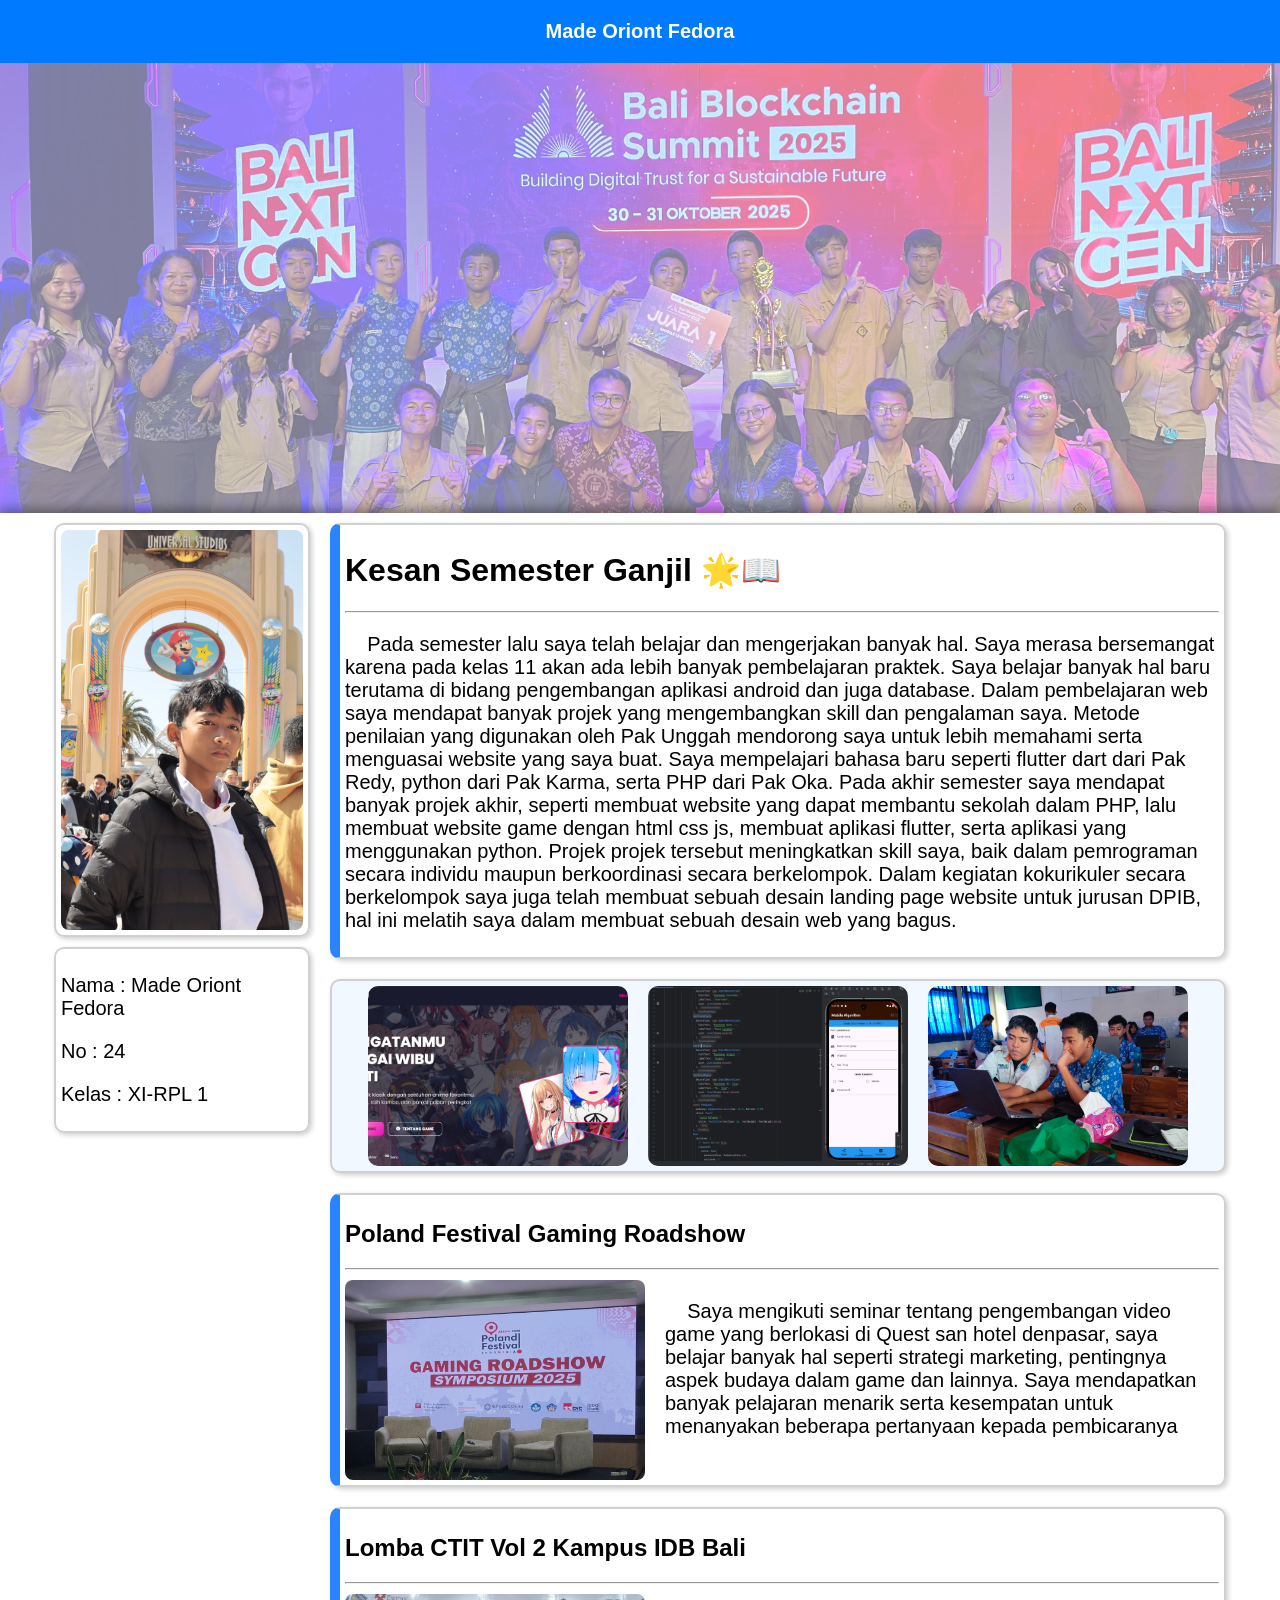
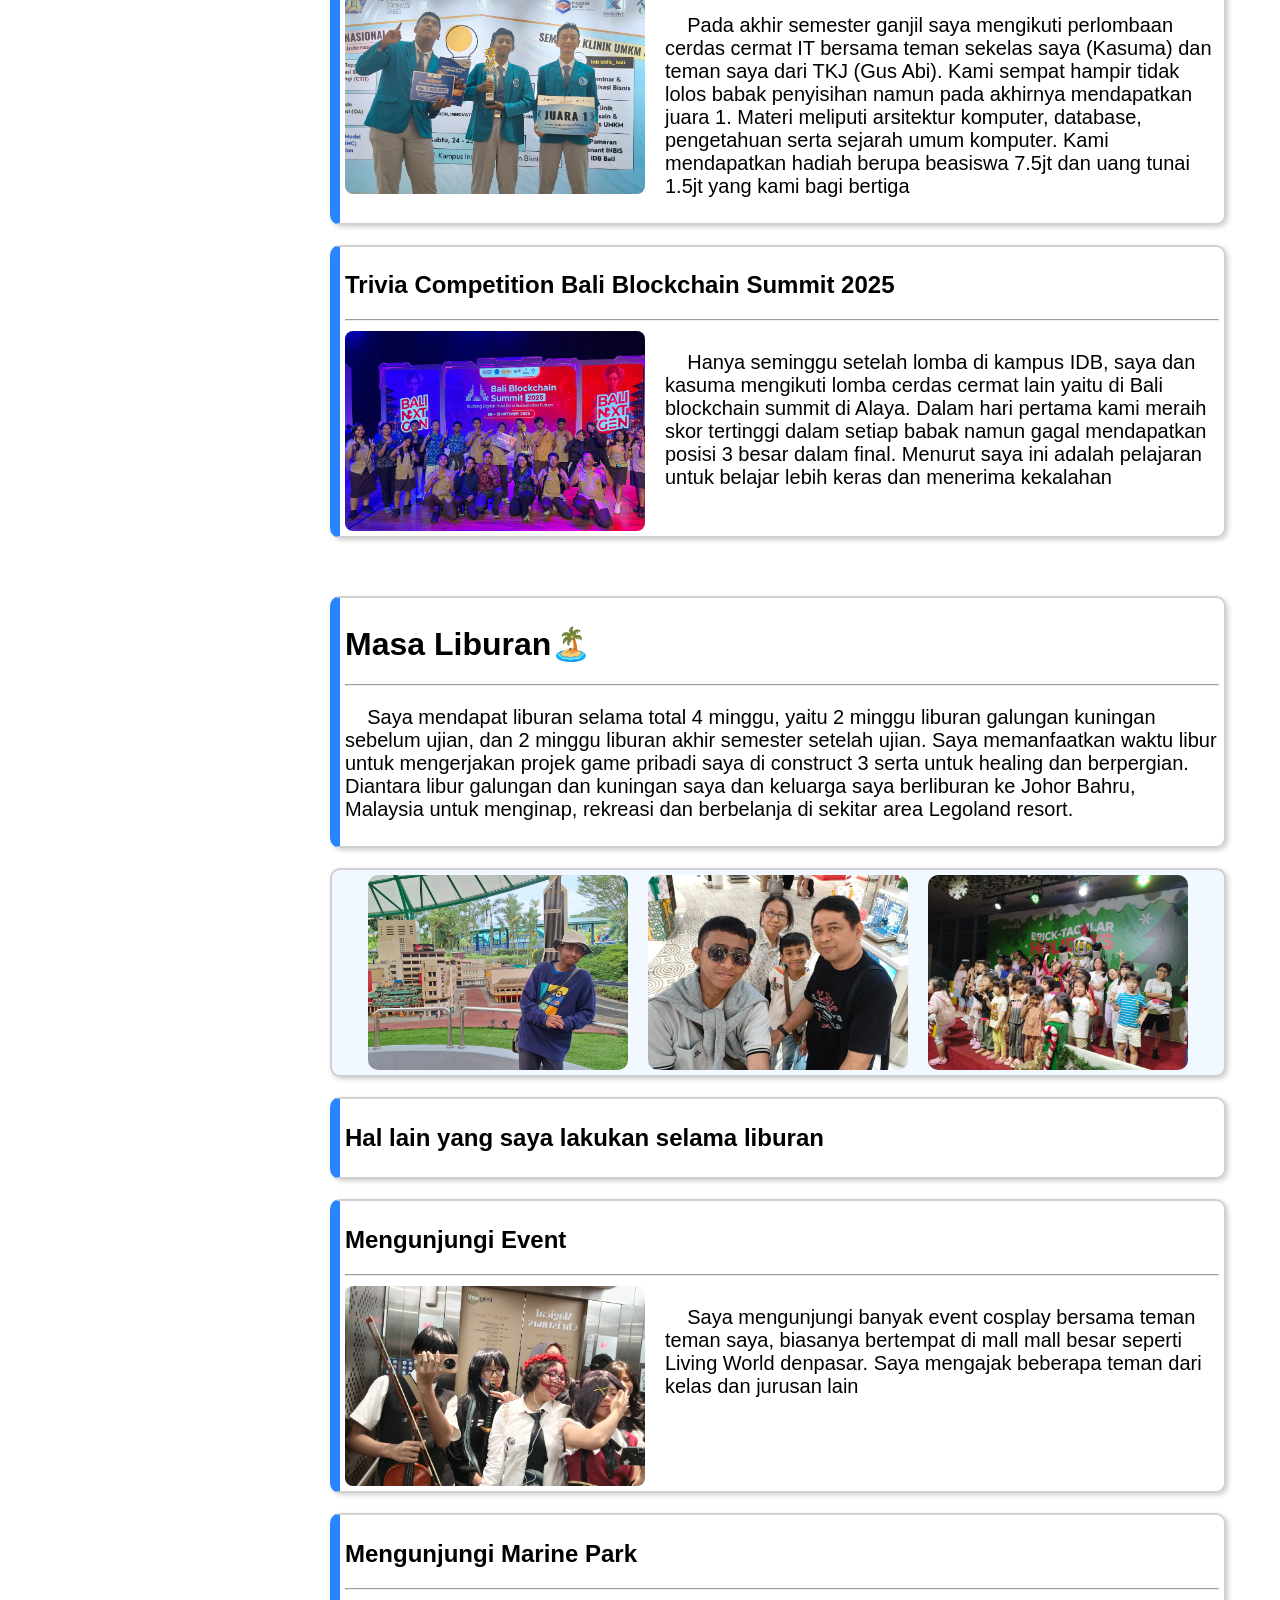
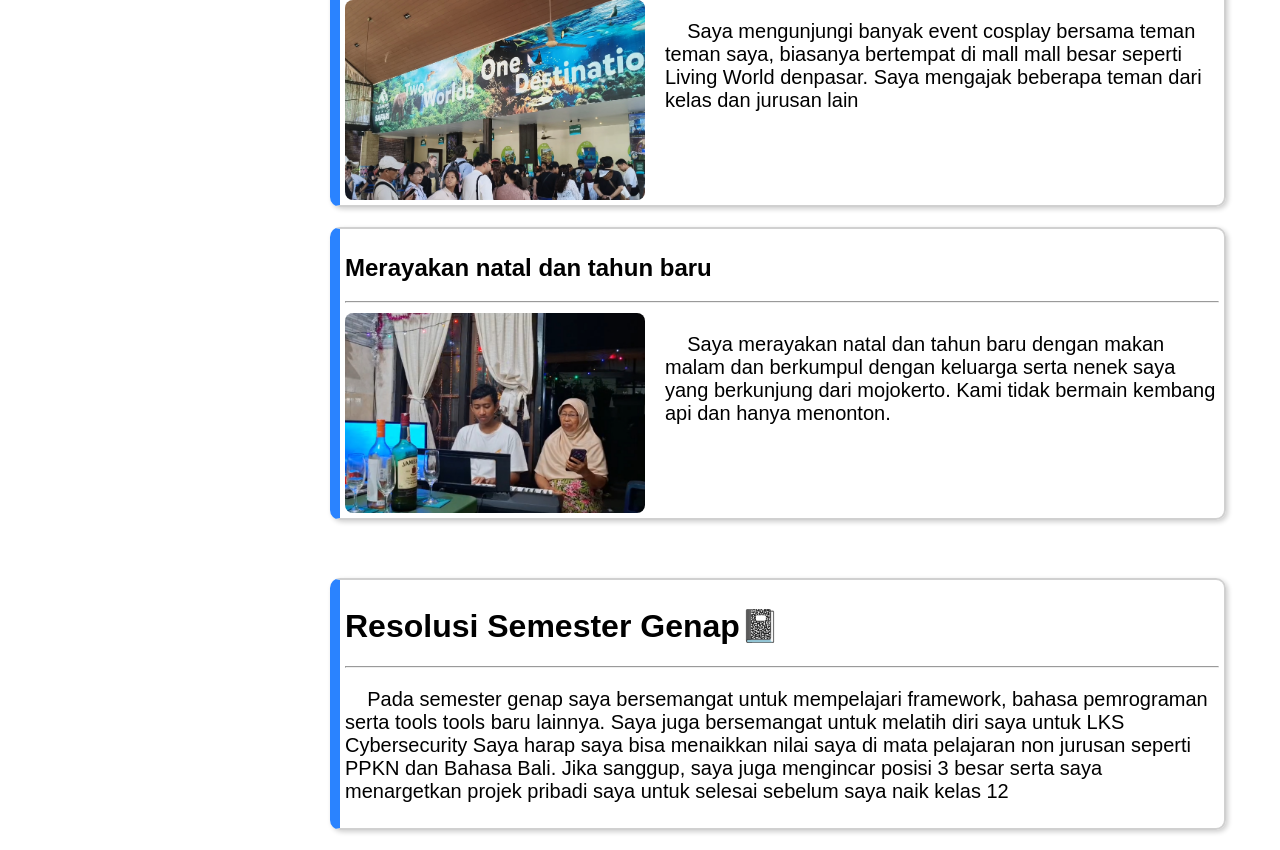
==== index.html @ 298456e3 "first commit" ====
<!DOCTYPE html>
<html lang="en">
<head>
    <meta charset="UTF-8">
    <meta name="viewport" content="width=device-width, initial-scale=1.0">
    <title>Liburan</title>
    <link rel="stylesheet" href="style.css">
</head>
    <body>
        <div class="header">
            <p>Made Oriont Fedora</p>
        </div>
        <div class="landing-photo-container">
            <img src="LandingPhoto.jpg" class="landing-photo">
        </div>
        <div class="content-container">
            <div class="sidebar-container">
                <div class="sidebar-content">
                    <div class="me-picture-container">
                        <img src="Me.jpeg" class="me-picture">
                    </div>
                </div>
                <div class="sidebar-content">
                    <p>Nama : Made Oriont Fedora</p>
                    <p>No   : 24</p>
                    <p>Kelas   : XI-RPL 1</p>
                </div>
            </div>
            <div class="main-container">
                <div class="main-content">
                    <h1>Kesan Semester Ganjil 🌟📖</h1>
                    <hr>
                    <p>&nbsp;&nbsp;&nbsp;&nbsp;Pada semester lalu saya telah belajar dan mengerjakan banyak hal.
                        Saya merasa bersemangat karena pada kelas 11 akan ada lebih banyak pembelajaran praktek.
                        Saya belajar banyak hal baru terutama di bidang pengembangan aplikasi android dan juga database.
                        Dalam pembelajaran web saya mendapat banyak projek yang mengembangkan skill dan pengalaman saya.
                        Metode penilaian yang digunakan oleh Pak Unggah mendorong saya untuk lebih memahami serta menguasai website yang saya buat.
                        Saya mempelajari bahasa baru seperti flutter dart dari Pak Redy, python dari Pak Karma, serta PHP dari Pak Oka.
                        Pada akhir semester saya mendapat banyak projek akhir, seperti membuat website yang dapat membantu sekolah dalam PHP,
                        lalu membuat website game dengan html css js, membuat aplikasi flutter, serta aplikasi yang menggunakan python.
                        Projek projek tersebut meningkatkan skill saya, baik dalam pemrograman secara individu maupun berkoordinasi secara berkelompok.
                        Dalam kegiatan kokurikuler secara berkelompok saya juga telah membuat sebuah desain landing page website untuk jurusan DPIB, hal ini melatih saya
                        dalam membuat sebuah desain web yang bagus.
                    </p>
                </div>

                <div class="pictures-content">
                    <img src="projek1.png" class="pictures-content-picture">
                    <img src="projek2.png" class="pictures-content-picture">
                    <img src="projek3.jpg" class="pictures-content-picture">
                </div>

                <div class="main-content">
                    <h2>Poland Festival Gaming Roadshow</h2>
                    <hr>
                    <div class="info-wrapper">
                        <img src="PolandFest.jpg" class="wrapper-photo">
                        <p>&nbsp;&nbsp;&nbsp;&nbsp;Saya mengikuti seminar tentang pengembangan video game yang berlokasi di Quest san hotel denpasar, saya belajar banyak hal seperti strategi marketing, pentingnya aspek budaya dalam game
                            dan lainnya. Saya mendapatkan banyak pelajaran menarik serta kesempatan untuk menanyakan beberapa pertanyaan kepada pembicaranya
                        </p>
                    </div>
                </div>

                <div class="main-content">
                    <h2>Lomba CTIT Vol 2 Kampus IDB Bali</h2>
                    <hr>
                    <div class="info-wrapper">
                        <img src="CTIT.jpg" class="wrapper-photo">
                        <p>&nbsp;&nbsp;&nbsp;&nbsp;Pada akhir semester ganjil saya mengikuti perlombaan cerdas cermat IT bersama teman sekelas saya (Kasuma) dan teman saya dari TKJ (Gus Abi).
                            Kami sempat hampir tidak lolos babak penyisihan namun pada akhirnya mendapatkan juara 1. Materi meliputi arsitektur komputer, database, pengetahuan serta sejarah umum komputer.
                            Kami mendapatkan hadiah berupa beasiswa 7.5jt dan uang tunai 1.5jt yang kami bagi bertiga
                        </p>
                    </div>
                </div>

                <div class="main-content">
                    <h2>Trivia Competition Bali Blockchain Summit 2025</h2>
                    <hr>
                    <div class="info-wrapper">
                        <img src="LandingPhoto.jpg" class="wrapper-photo">
                        <p>&nbsp;&nbsp;&nbsp;&nbsp;Hanya seminggu setelah lomba di kampus IDB, saya dan kasuma mengikuti lomba cerdas cermat lain yaitu di Bali blockchain summit di Alaya.
                            Dalam hari pertama kami meraih skor tertinggi dalam setiap babak namun gagal mendapatkan posisi 3 besar dalam final. Menurut saya ini adalah pelajaran untuk belajar lebih keras
                            dan menerima kekalahan
                        </p>
                    </div>
                </div>


                <br>

                <div class="main-content">
                    <h1>Masa Liburan🏝️</h1>
                    <hr>
                    <p>&nbsp;&nbsp;&nbsp;&nbsp;Saya mendapat liburan selama total 4 minggu, yaitu 2 minggu liburan galungan kuningan sebelum ujian, dan 2 minggu liburan akhir semester setelah ujian.
                        Saya memanfaatkan waktu libur untuk mengerjakan projek game pribadi saya di construct 3 serta untuk healing dan berpergian. Diantara libur galungan dan kuningan saya dan keluarga saya berliburan ke Johor Bahru, Malaysia untuk menginap, rekreasi dan berbelanja
                        di sekitar area Legoland resort.
                    </p>
                </div>

                <div class="pictures-content">
                    <img src="Legoland1.jpg" class="pictures-content-picture">
                    <img src="Legoland2.jpg" class="pictures-content-picture">
                    <img src="Legoland3.jpg" class="pictures-content-picture">
                </div>

                <div class="main-content">
                    <h2>Hal lain yang saya lakukan selama liburan</h2>
                </div>

                <div class="main-content">
                    <h2>Mengunjungi Event</h2>
                    <hr>
                    <div class="info-wrapper">
                        <img src="Cosplay.jpg" class="wrapper-photo">
                        <p>&nbsp;&nbsp;&nbsp;&nbsp;Saya mengunjungi banyak event cosplay bersama teman teman saya, biasanya bertempat di mall mall besar seperti Living World denpasar.
                            Saya mengajak beberapa teman dari kelas dan jurusan lain
                        </p>
                    </div>
                </div>

                <div class="main-content">
                    <h2>Mengunjungi Marine Park</h2>
                    <hr>
                    <div class="info-wrapper">
                        <img src="MarinePark.jpg" class="wrapper-photo">
                        <p>&nbsp;&nbsp;&nbsp;&nbsp;Saya mengunjungi banyak event cosplay bersama teman teman saya, biasanya bertempat di mall mall besar seperti Living World denpasar.
                            Saya mengajak beberapa teman dari kelas dan jurusan lain
                        </p>
                    </div>
                </div>

                <div class="main-content">
                    <h2>Merayakan natal dan tahun baru</h2>
                    <hr>
                    <div class="info-wrapper">
                        <img src="Nataru.jpg" class="wrapper-photo">
                        <p>&nbsp;&nbsp;&nbsp;&nbsp;Saya merayakan natal dan tahun baru dengan makan malam dan berkumpul dengan keluarga serta nenek saya yang berkunjung dari mojokerto. Kami tidak bermain kembang api dan hanya menonton. 
                        </p>
                    </div>
                </div>

                <br>

                <div class="main-content">
                    <h1>Resolusi Semester Genap📓</h1>
                    <hr>
                    <p>&nbsp;&nbsp;&nbsp;&nbsp;Pada semester genap saya bersemangat untuk mempelajari framework, bahasa pemrograman serta tools tools baru lainnya. Saya juga bersemangat untuk melatih diri saya untuk LKS Cybersecurity
                        Saya harap saya bisa menaikkan nilai saya di mata pelajaran non jurusan seperti PPKN dan Bahasa Bali. Jika sanggup, saya juga mengincar posisi 3 besar serta saya menargetkan projek pribadi saya untuk selesai sebelum saya naik kelas 12
                    </p>
                </div>
            </div>
        </div>

    </body>
</html>
---- style.css ----
body{
    font-family: Arial, Helvetica, sans-serif;
    margin: 0;
    padding: 0;
    display: flex;
    flex-direction: column;
}

p{
    font-size: 20px;
}

.header{
    font-weight: bold;
    font-size: 20px;
    color: white;
    background-color: rgb(0, 123, 255);
    width: 100%;
    display: flex;
    justify-content: center;
}

.landing-photo-container {
    width: 100%;
    height: 50vh;
    background-color: rgb(255, 255, 255); /* You can remove this once it fits */
    overflow: hidden;      /* Prevents any accidental spillover */
}

.landing-photo {
    opacity: 50%;
    width: 100%;
    height: 100%;
    object-fit: cover;     /* This is the "magic" line */
    object-position: center; /* Ensures the middle of the photo is visible */
}

.content-container{
    display: flex;
    box-shadow: 0px -5px 10px rgba(0, 0, 0, 0.344);
    width: 100%;
    z-index: 100;
    background-color: white;
    height: fit-content;
    justify-content: center;
    gap: 20px;
    padding: 10px 0px 20px 0px;
}



.sidebar-container {
    width: 20%;
    display: flex;
    flex-direction: column;
    gap: 10px;
    
    /* Stickiness logic */
    position: sticky;
    top: 20px;       /* Distance from the top of the browser window */
    align-self: flex-start; /* Crucial: prevents the sidebar from stretching to full height */
    height: fit-content;
}



.main-container{
    gap: 20px;
    display: flex;
    flex-direction: column;
    width: 70%;
}

.main-content{
    box-shadow: 2px 2px 5px rgba(0, 0, 0, 0.197);
    padding: 5px;
    border-radius: 10px;
    border: solid rgb(208, 208, 208) 2px;
    border-left: solid rgb(42, 131, 255) 10px;
}

.pictures-content{
    background-color: rgb(241, 248, 255);
    display: flex;
    justify-content: center;
    gap: 20px;
    box-shadow: 2px 2px 5px rgba(0, 0, 0, 0.197);
    padding: 5px;
    border-radius: 10px;
    border: solid rgb(208, 208, 208) 2px;
}

.pictures-content-picture{
    border-radius: 10px;
    display: block;
    object-fit: cover;
    width: 260px;
}

.sidebar-content{
    box-shadow: 2px 2px 5px rgba(0, 0, 0, 0.197);
    padding: 5px;
    border-radius: 10px;
    border: solid rgb(208, 208, 208) 2px;
}

.me-picture-container {
    width: 100%;
    height: 400px;
    overflow: hidden; /* Safety net: hides anything that still manages to poke out */
    border-radius: 8px; /* Moves the rounding to the container for a cleaner look */
}

.me-picture {
    width: 100%;
    height: 100%;     /* Force it to match the 200px height of the container */
    object-fit: cover; /* Crops the image to fill the box without stretching it */
    display: block;
}

.info-wrapper {
    display: flex;       /* Put items side-by-side */
    gap: 20px;          /* Space between photo and text */
    align-items: flex-start; /* Keeps the photo at the top */
    margin-top: 10px;
}

.wrapper-photo {
    width: 300px;       /* Fixed width so it doesn't get too big */
    flex-shrink: 0;     /* Prevents the photo from getting squeezed */
    border-radius: 8px;
    object-fit: cover;
    aspect-ratio: 6 / 4;
}
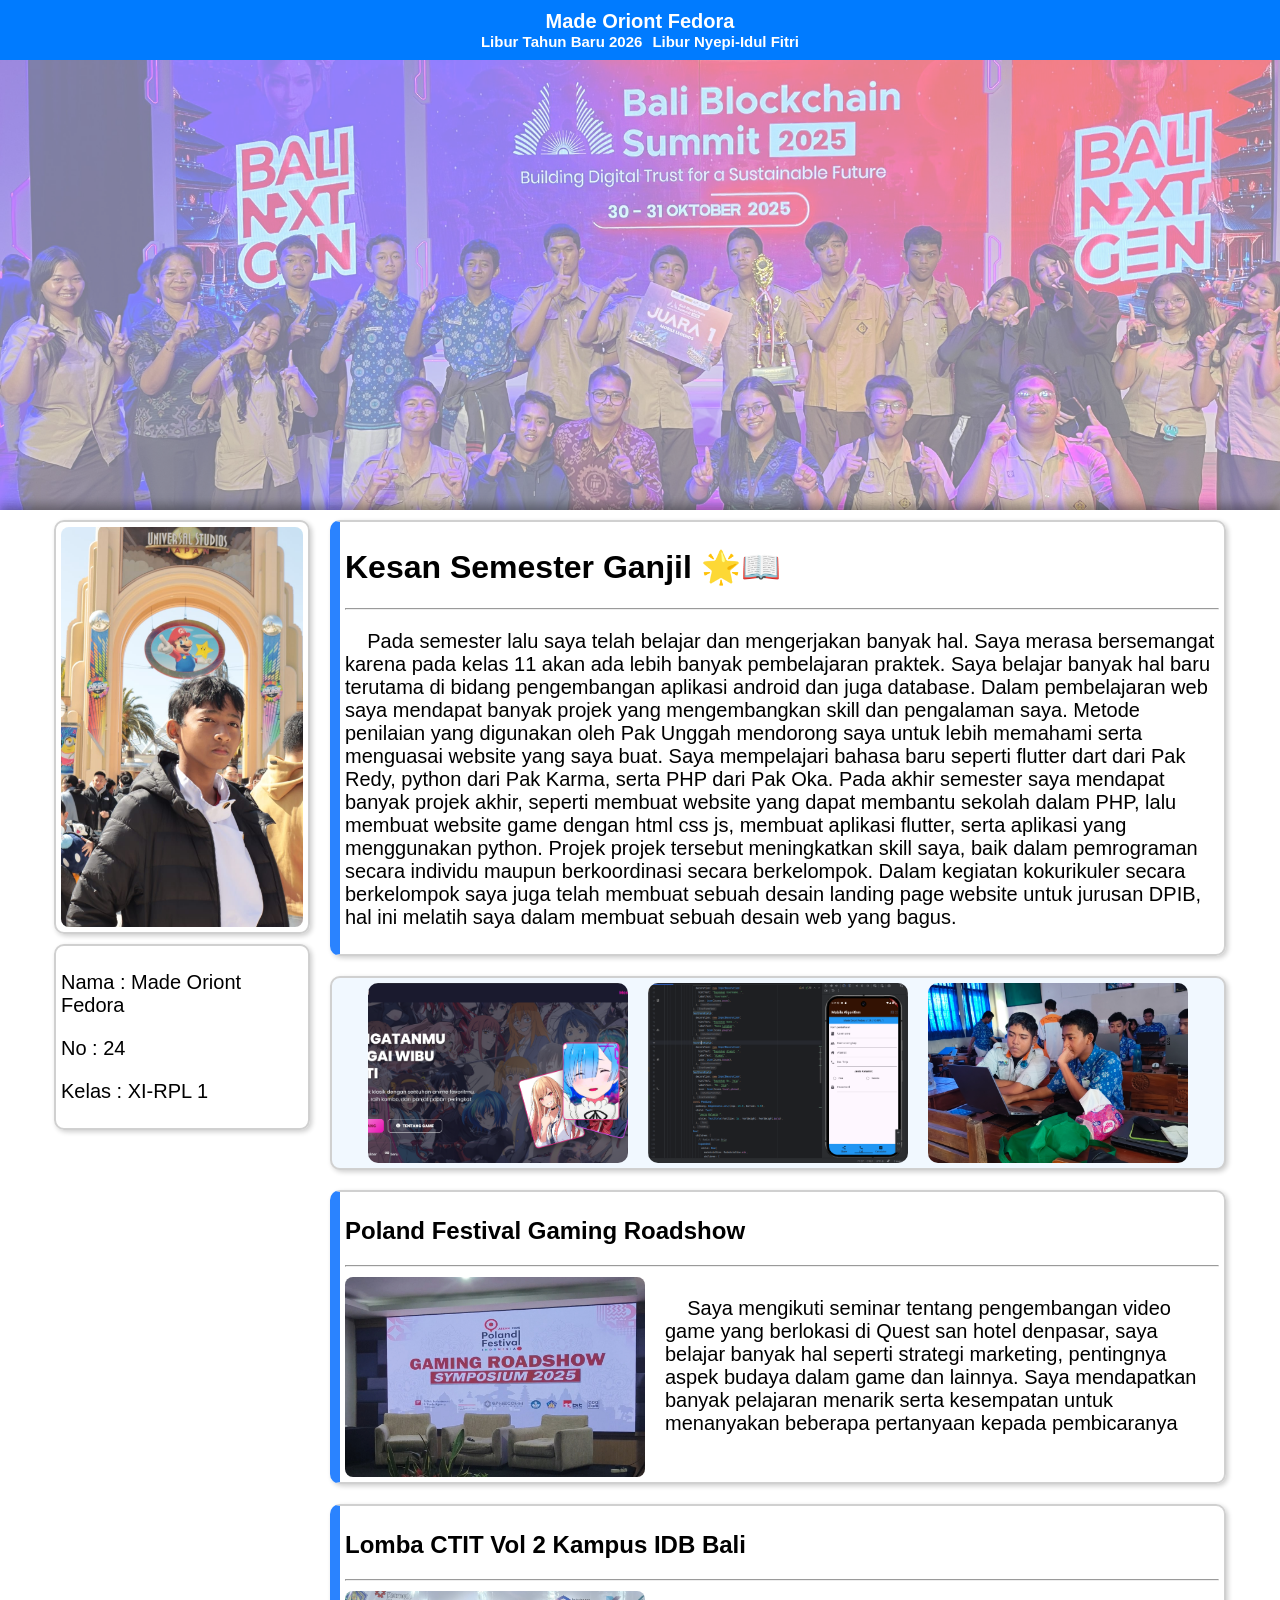
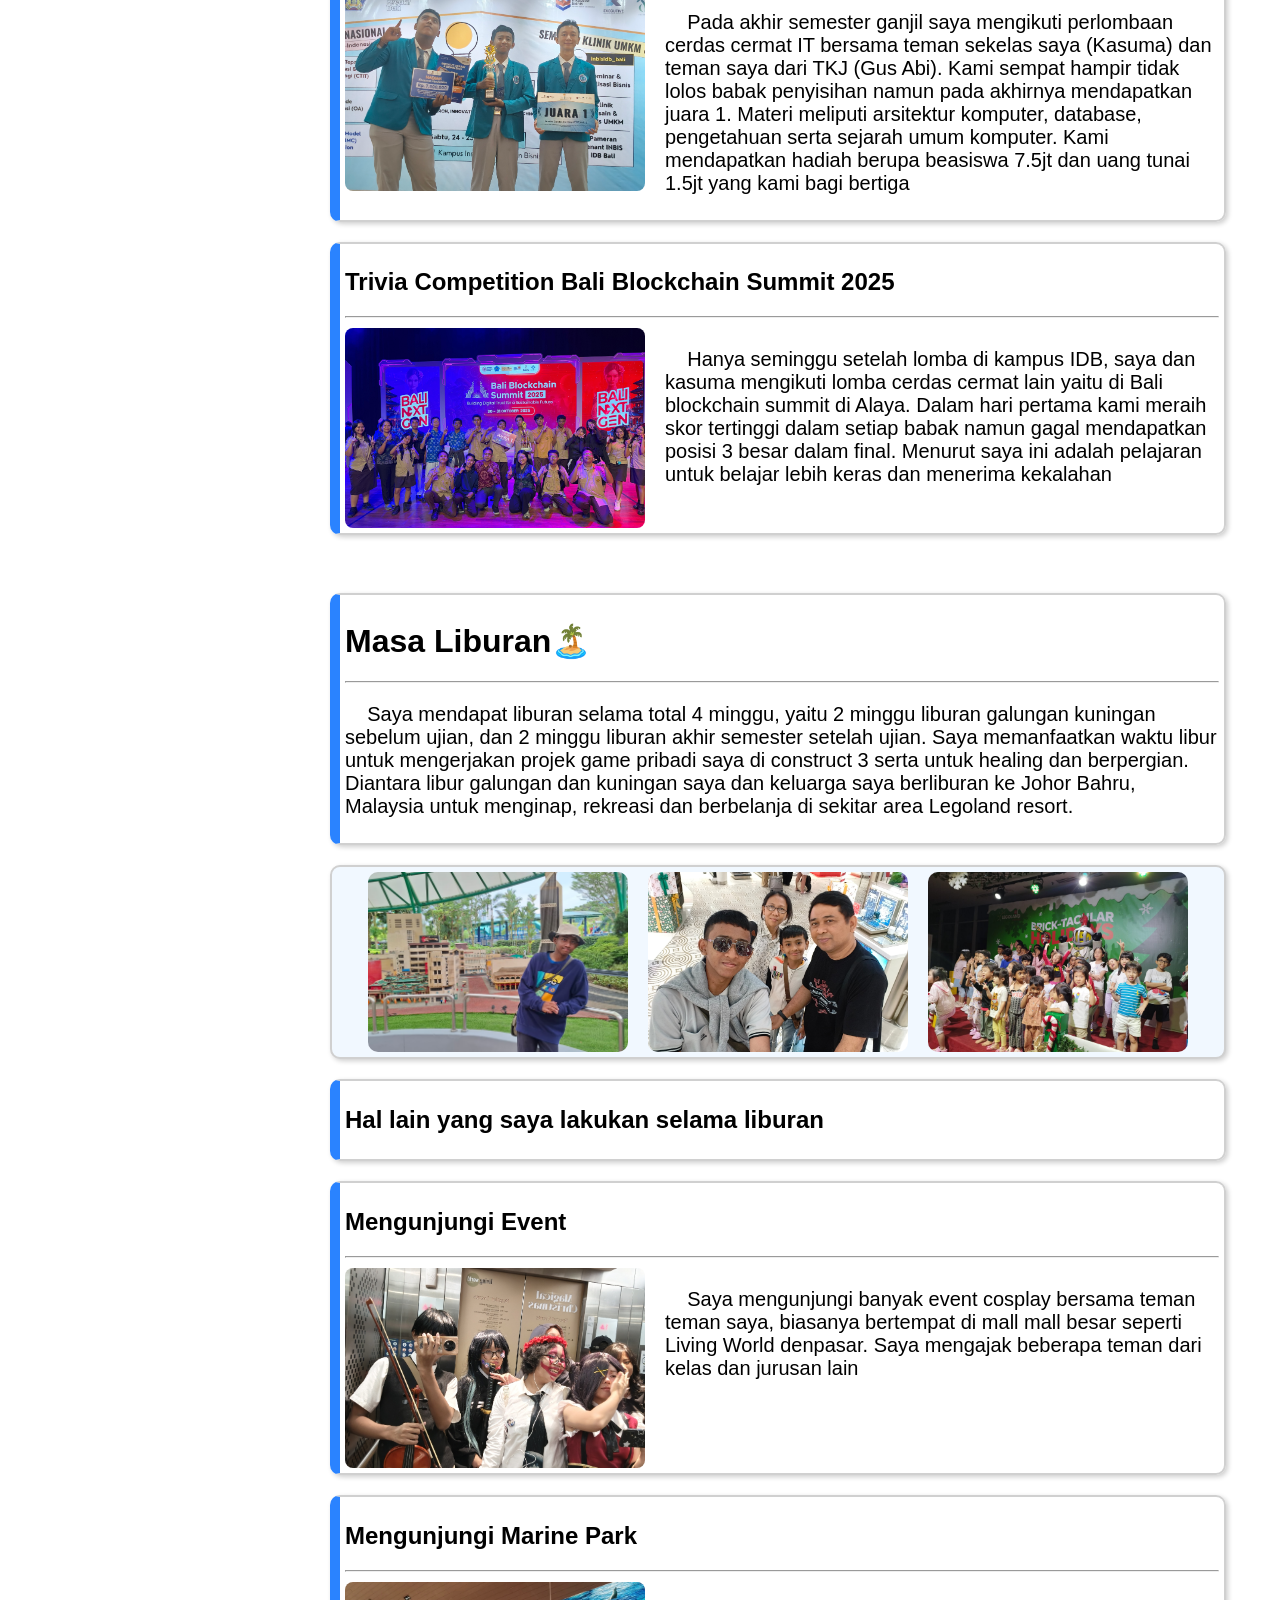
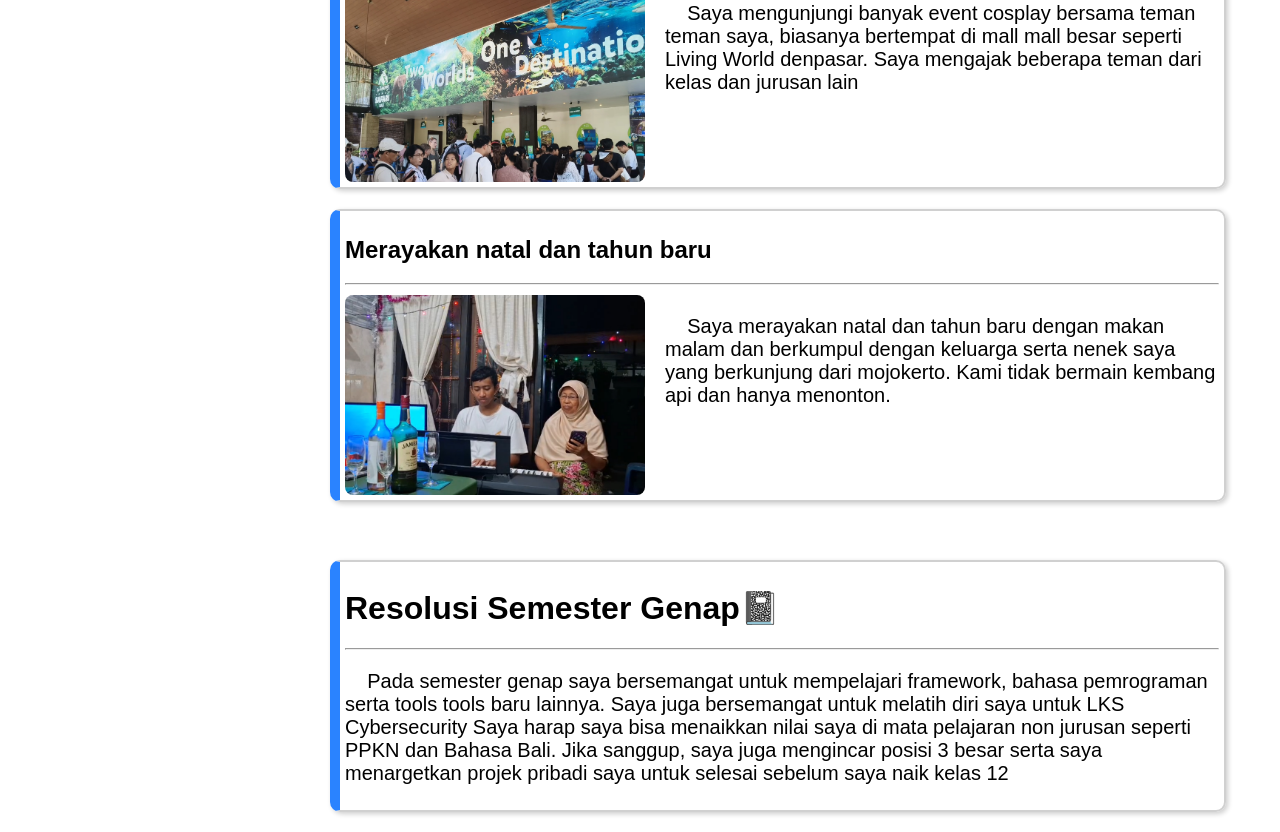
==== commit 1936f4e5: "Update liburan lebaran" ====
--- a/index.html
+++ b/index.html
@@ -9,6 +9,11 @@
     <body>
         <div class="header">
             <p>Made Oriont Fedora</p>
+            <div class="header-navbar">
+                <a href="index.html"><p>Libur Tahun Baru 2026</p></a>
+                <a href="idulfitri.html"><p>Libur Nyepi-Idul Fitri</p></a>
+            </div>
+
         </div>
         <div class="landing-photo-container">
             <img src="LandingPhoto.jpg" class="landing-photo">
--- a/style.css
+++ b/style.css
@@ -12,12 +12,39 @@
 
 .header{
     font-weight: bold;
-    font-size: 20px;
+    font-size: 25px;
     color: white;
     background-color: rgb(0, 123, 255);
     width: 100%;
     display: flex;
+    flex-direction: column;
     justify-content: center;
+    align-items: center;
+    padding: 10px 0px 10px;
+}
+
+.header p{
+    margin: 0px;
+}
+
+.header-navbar{
+    display: flex;
+    flex-direction: row;
+    gap: 10px;
+}
+
+.header-navbar p{
+    font-size: 15px;
+    cursor: pointer;
+}
+
+.header-navbar p:hover{
+    text-decoration: underline;
+}
+
+.header-navbar a{
+    text-decoration: none;
+    color: white;
 }
 
 .landing-photo-container {
@@ -87,6 +114,7 @@
     box-shadow: 2px 2px 5px rgba(0, 0, 0, 0.197);
     padding: 5px;
     border-radius: 10px;
+
     border: solid rgb(208, 208, 208) 2px;
 }
 
@@ -95,6 +123,7 @@
     display: block;
     object-fit: cover;
     width: 260px;
+    height: 180px;
 }
 
 .sidebar-content{
